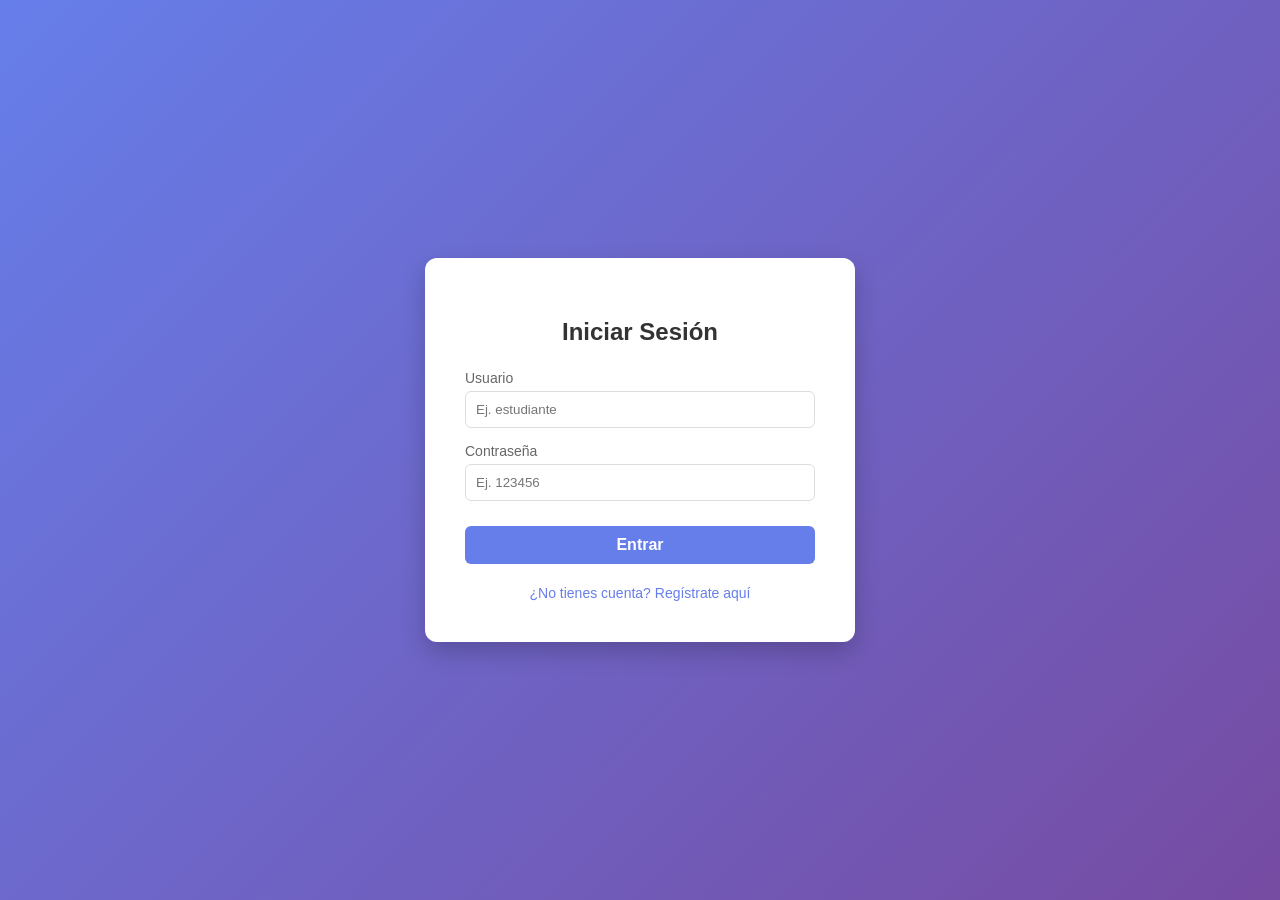
==== dashboard.html @ f43e8c26 "Primer commit del frontend con Nginx y Docker" ====
<!DOCTYPE html>
<html lang="es">
<head>
    <meta charset="UTF-8">
    <meta name="viewport" content="width=device-width, initial-scale=1.0">
    <title>Dashboard</title>
    <style>
        body {
            font-family: 'Segoe UI', Tahoma, Geneva, Verdana, sans-serif;
            background: #f4f7f6;
            height: 100vh;
            display: flex;
            justify-content: center;
            align-items: center;
            margin: 0;
        }
        .dashboard-card {
            background: white;
            padding: 40px;
            border-radius: 12px;
            box-shadow: 0 4px 15px rgba(0,0,0,0.1);
            text-align: center;
            max-width: 400px;
            width: 100%;
        }
        h1 { color: #2d3748; }
        .user-highlight {
            color: #667eea;
            font-weight: bold;
        }
        p { color: #718096; }
        .btn-logout {
            display: inline-block;
            margin-top: 20px;
            padding: 10px 20px;
            background: #e53e3e;
            color: white;
            text-decoration: none;
            border-radius: 6px;
            font-weight: bold;
        }
        .btn-logout:hover {
            background: #c53030;
        }
    </style>
</head>
<body>
    <div class="dashboard-card">
        <h1>¡Bienvenido!</h1>
        <p>Has iniciado sesión exitosamente como: <span id="userDisplay" class="user-highlight"></span></p>
        <p style="font-size: 12px; color: #a0aec0;">Keycloak autenticó tus credenciales correctamente.</p>
        <a href="index.html" class="btn-logout" onclick="localStorage.clear()">Cerrar Sesión</a>
    </div>

    <script>
        // Recuperamos el nombre de usuario guardado al iniciar sesión
        const loggedUser = localStorage.getItem('username');
        
        if (!loggedUser) {
            // Si alguien intenta entrar aquí sin loguearse, lo devolvemos al login
            window.location.href = 'index.html';
        } else {
            document.getElementById('userDisplay').innerText = loggedUser;
        }
    </script>
</body>
</html>
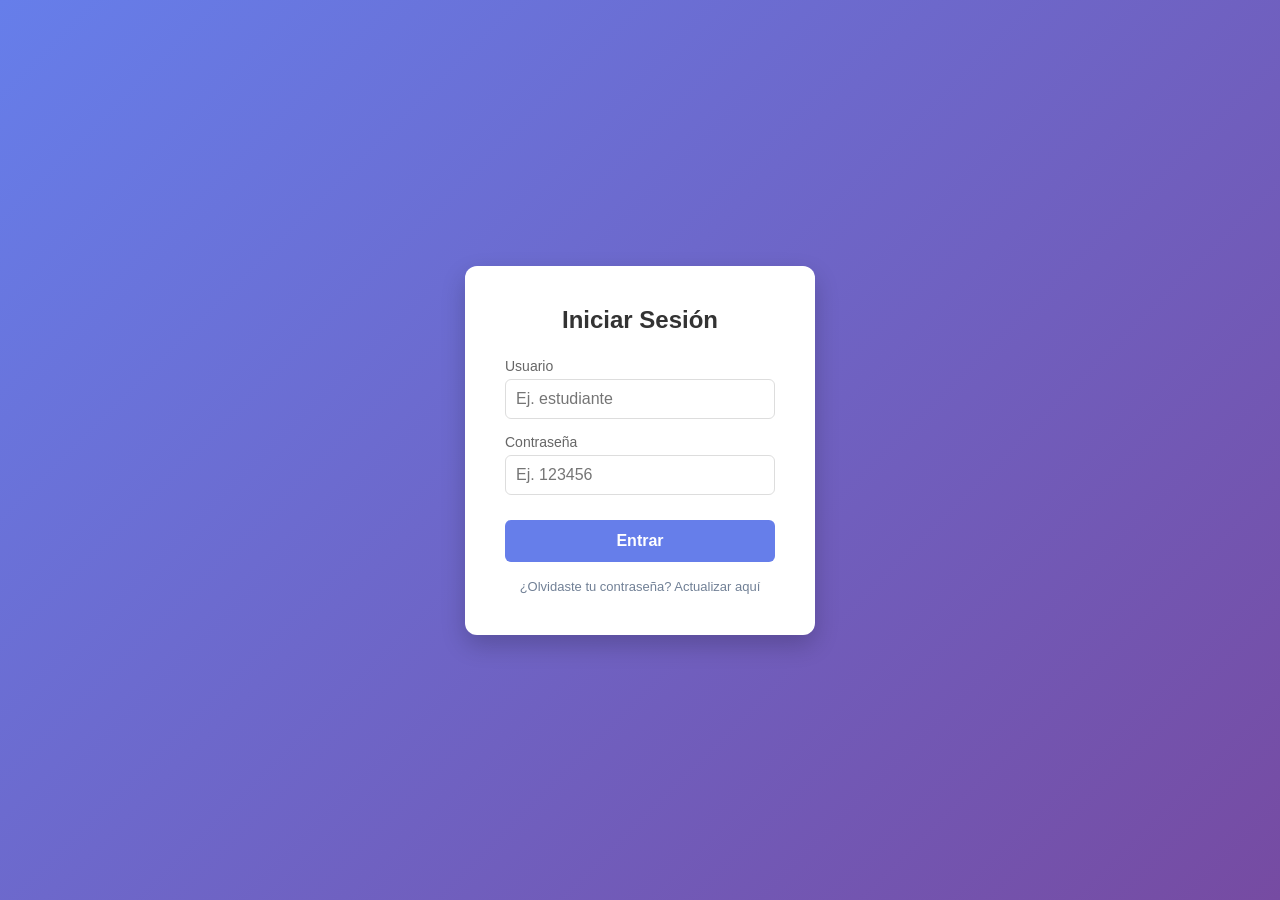
==== commit f0470ec0: "Actulizacion responsive" ====
--- a/dashboard.html
+++ b/dashboard.html
@@ -1,67 +1,55 @@
 <!DOCTYPE html>
 <html lang="es">
+
 <head>
     <meta charset="UTF-8">
     <meta name="viewport" content="width=device-width, initial-scale=1.0">
     <title>Dashboard</title>
-    <style>
-        body {
-            font-family: 'Segoe UI', Tahoma, Geneva, Verdana, sans-serif;
-            background: #f4f7f6;
-            height: 100vh;
-            display: flex;
-            justify-content: center;
-            align-items: center;
-            margin: 0;
-        }
-        .dashboard-card {
-            background: white;
-            padding: 40px;
-            border-radius: 12px;
-            box-shadow: 0 4px 15px rgba(0,0,0,0.1);
-            text-align: center;
-            max-width: 400px;
-            width: 100%;
-        }
-        h1 { color: #2d3748; }
-        .user-highlight {
-            color: #667eea;
-            font-weight: bold;
-        }
-        p { color: #718096; }
-        .btn-logout {
-            display: inline-block;
-            margin-top: 20px;
-            padding: 10px 20px;
-            background: #e53e3e;
-            color: white;
-            text-decoration: none;
-            border-radius: 6px;
-            font-weight: bold;
-        }
-        .btn-logout:hover {
-            background: #c53030;
-        }
-    </style>
+    <!-- Vinculamos el archivo CSS externo -->
+    <link rel="stylesheet" href="/css/dashboard.css">
 </head>
+
 <body>
-    <div class="dashboard-card">
-        <h1>¡Bienvenido!</h1>
-        <p>Has iniciado sesión exitosamente como: <span id="userDisplay" class="user-highlight"></span></p>
-        <p style="font-size: 12px; color: #a0aec0;">Keycloak autenticó tus credenciales correctamente.</p>
-        <a href="index.html" class="btn-logout" onclick="localStorage.clear()">Cerrar Sesión</a>
-    </div>
+    <!-- Barra Superior -->
+    <header class="navbar">
+        <div class="navbar-brand">Panel de Usuario</div>
+        <div class="navbar-user-section">
+            <span class="user-label">
+                <span class="user-label-text">Usuario: </span>
+                <strong id="userDisplay" class="user-highlight"></strong>
+            </span>
+            <button class="btn-logout" onclick="logout()">Cerrar Sesión</button>
+        </div>
+    </header>
 
-    <script>
-        // Recuperamos el nombre de usuario guardado al iniciar sesión
-        const loggedUser = localStorage.getItem('username');
-        
-        if (!loggedUser) {
-            // Si alguien intenta entrar aquí sin loguearse, lo devolvemos al login
-            window.location.href = 'index.html';
-        } else {
-            document.getElementById('userDisplay').innerText = loggedUser;
-        }
-    </script>
+    <!-- Contenido Principal -->
+    <main class="main-content">
+        <div class="dashboard-container">
+            <!-- Cuadrícula de tarjetas -->
+            <div class="cards-grid">
+                <!-- Tarjeta 1 -->
+                <a href="usuarios-registrados.html" class="nav-card">
+                    <img src="img/images.jpg" alt="Gestión" class="card-img">
+                    <div class="card-title">Gestión de Usuarios</div>
+                </a>
+
+                <!-- Tarjeta 2 -->
+                <a href="historial.html" class="nav-card">
+                    <img src="img/images.jpg" alt="Historial" class="card-img">
+                    <div class="card-title">Historial / Auditoría</div>
+                </a>
+
+                <!-- Tarjeta 3 -->
+                <a href="register.html" class="nav-card">
+                    <img src="img/images.jpg" alt="Registro" class="card-img">
+                    <div class="card-title">Nuevo Registro</div>
+                </a>
+            </div>
+        </div>
+    </main>
+
+    <!-- Vinculamos el archivo JavaScript externo -->
+    <script src="/js/dashboard.js"></script>
 </body>
+
 </html>
--- a/css/dashboard.css
+++ b/css/dashboard.css
@@ -0,0 +1,225 @@
+*, *::before, *::after {
+    box-sizing: border-box;
+}
+
+body {
+    font-family: 'Segoe UI', Tahoma, Geneva, Verdana, sans-serif;
+    background: #f4f7f6;
+    margin: 0;
+    padding-top: 60px; /* coincide con la altura real de la navbar */
+}
+
+/* Barra Superior */
+.navbar {
+    position: fixed;
+    top: 0;
+    left: 0;
+    width: 100%;
+    height: 60px;
+    background-color: #ffffff;
+    box-shadow: 0 2px 4px rgba(0,0,0,0.1);
+    display: flex;
+    justify-content: space-between;
+    align-items: center;
+    padding: 0 30px;
+    z-index: 1000;
+}
+
+.navbar-brand {
+    font-weight: bold;
+    color: #2d3748;
+    font-size: 18px;
+}
+
+.navbar-user-section {
+    display: flex;
+    align-items: center;
+    gap: 20px;
+}
+
+.user-label {
+    color: #4a5568;
+    font-size: 14px;
+    white-space: nowrap; /* evita que el nombre se parta en dos líneas */
+}
+
+.user-highlight {
+    color: #667eea;
+}
+
+.btn-logout {
+    padding: 8px 16px;
+    background: #e53e3e;
+    color: white;
+    border: none;
+    border-radius: 6px;
+    font-weight: bold;
+    cursor: pointer;
+    font-size: 14px;
+    white-space: nowrap;
+}
+
+.btn-logout:hover {
+    background: #c53030;
+}
+
+/* Contenido Principal */
+.main-content {
+    display: flex;
+    justify-content: flex-start;
+    align-items: flex-start;
+    min-height: calc(100vh - 60px);
+    padding: 40px;
+}
+
+.dashboard-container {
+    width: 100%;
+    max-width: 1200px;
+}
+
+/* Cuadrícula de tarjetas */
+.cards-grid {
+    display: flex;
+    gap: 35px;
+    flex-wrap: wrap;
+    justify-content: flex-start;
+}
+
+/* Estilo de cada tarjeta */
+.nav-card {
+    background: #ffffff;
+    border: 2px solid #e2e8f0;
+    border-radius: 14px;
+    width: 160px;
+    height: 140px;
+    display: flex;
+    flex-direction: column;
+    justify-content: center;
+    align-items: center;
+    text-decoration: none;
+    transition: all 0.2s ease-in-out;
+    padding: 15px;
+    text-align: center;
+    box-shadow: 0 4px 6px rgba(0,0,0,0.02);
+}
+
+.nav-card:hover {
+    background: #ffffff;
+    border-color: #667eea;
+    transform: translateY(-4px);
+    box-shadow: 0 6px 15px rgba(102, 126, 234, 0.15);
+}
+
+.card-img {
+    width: 40px;
+    height: 40px;
+    object-fit: cover;
+    border-radius: 8px;
+    margin-bottom: 10px;
+}
+
+.card-title {
+    color: #2d3748;
+    font-weight: 600;
+    font-size: 13px;
+    line-height: 1.2;
+    word-break: break-word;
+}
+
+/* ==========================================
+   DISEÑO RESPONSIVE
+   ========================================== */
+
+/* Tablets (hasta 768px) */
+@media screen and (max-width: 768px) {
+    .navbar {
+        padding: 0 15px;
+    }
+
+    .navbar-brand {
+        font-size: 16px;
+    }
+
+    .navbar-user-section {
+        gap: 10px;
+    }
+
+    /* OPCIÓN A: ocultar solo la palabra "Usuario:" pero mantener el nombre */
+    .user-label-text {
+        display: none;
+    }
+
+    .user-label {
+        font-size: 13px;
+    }
+
+    .main-content {
+        padding: 20px;
+    }
+
+    .cards-grid {
+        justify-content: center;
+        gap: 20px;
+    }
+}
+
+/* Celulares (hasta 480px) */
+@media screen and (max-width: 480px) {
+    body {
+        padding-top: 0;
+    }
+
+    .navbar {
+        position: relative;
+        height: auto;
+        min-height: 60px;
+        flex-direction: column;
+        justify-content: center;
+        gap: 8px;
+        padding: 10px 15px;
+    }
+
+    .navbar-user-section {
+        width: 100%;
+        justify-content: space-between;
+    }
+
+    /* Aseguramos que el nombre del usuario siga visible */
+    .user-label {
+        display: block;
+        font-size: 13px;
+    }
+
+    .main-content {
+        padding: 15px;
+        min-height: auto;
+    }
+
+    .cards-grid {
+        display: grid;
+        grid-template-columns: 1fr;
+        justify-items: center;
+        gap: 15px;
+    }
+
+    .nav-card {
+        width: 100%;
+        max-width: 320px;
+        height: auto;
+        min-height: 90px;
+        flex-direction: row;
+        gap: 20px;
+        justify-content: flex-start;
+        padding: 15px 20px;
+        text-align: left;
+    }
+
+    .card-img {
+        margin-bottom: 0;
+        flex-shrink: 0;
+    }
+
+    .card-title {
+        font-size: 14px;
+    }
+}
